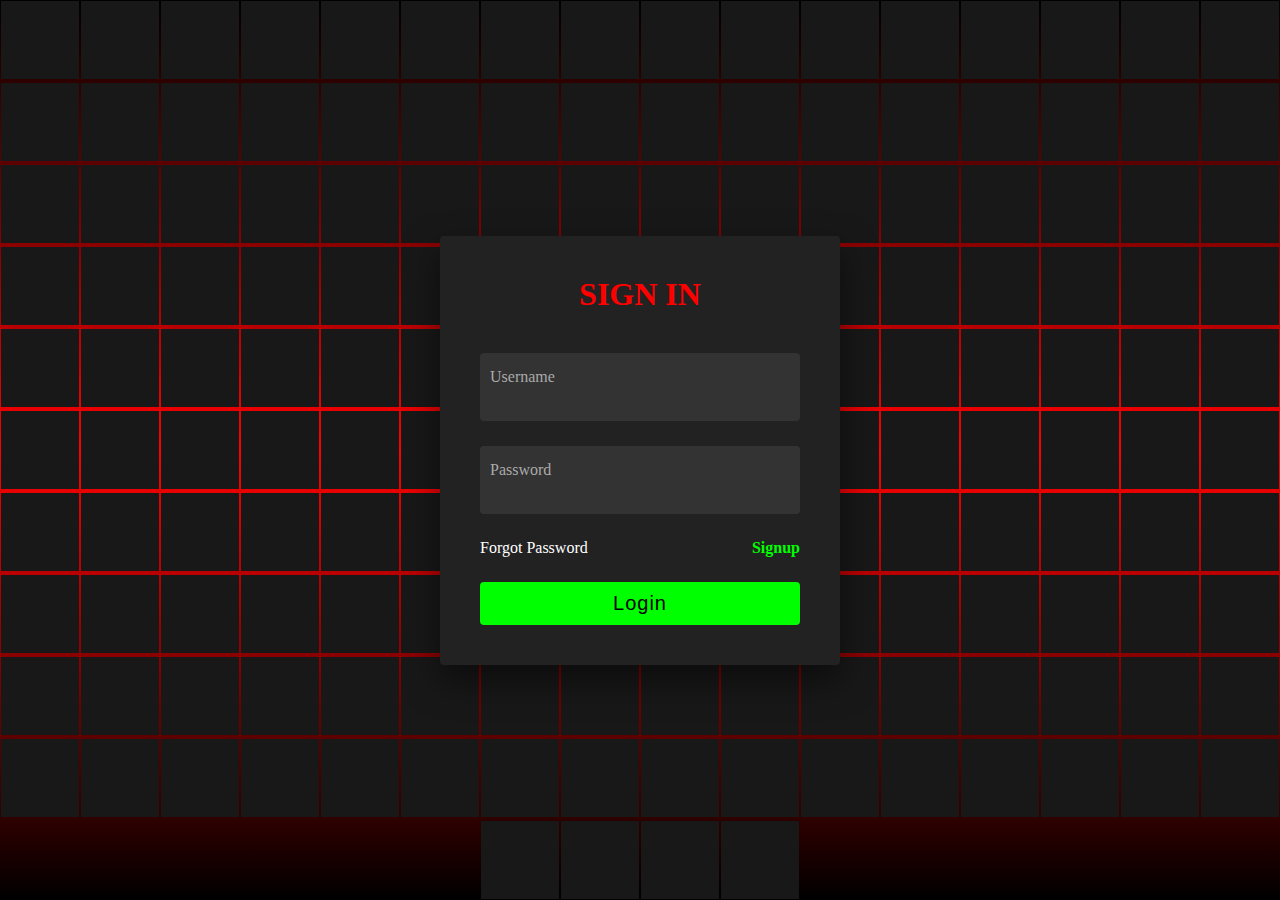
==== login.html @ a09cc737 "firstcommit - added css animations to login form." ====
<!DOCTYPE html>
<html lang="en">
<head>
    <meta charset="UTF-8">
    <meta http-equiv="X-UA-Compatible" content="IE=edge">
    <meta name="viewport" content="width=device-width, initial-scale=1.0">
    <link rel="stylesheet" href="login.css">
    <title>login</title>
</head>
<body>
    <section>
        <span></span>
        <span></span>
        <span></span>
        <span></span>
        <span></span>
        <span></span>
        <span></span>
        <span></span>
        <span></span>
        <span></span>
        <span></span>
        <span></span>
        <span></span>
        <span></span>
        <span></span>
        <span></span>
        <span></span>
        <span></span>
        <span></span>
        <span></span>
        <span></span>
        <span></span>
        <span></span>
        <span></span>
        <span></span>
        <span></span>
        <span></span>
        <span></span>
        <span></span>
        <span></span>
        <span></span>
        <span></span>
        <span></span>
        <span></span>
        <span></span>
        <span></span>
        <span></span>
        <span></span>
        <span></span>
        <span></span>
        <span></span>
        <span></span>
        <span></span>
        <span></span>
        <span></span>
        <span></span>
        <span></span>
        <span></span>
        <span></span>
        <span></span>
        <span></span>
        <span></span>
        <span></span>
        <span></span>
        <span></span>
        <span></span>
        <span></span>
        <span></span>
        <span></span>
        <span></span>
        <span></span>
        <span></span>
        <span></span>
        <span></span>
        <span></span>
        <span></span>
        <span></span>
        <span></span>
        <span></span>
        <span></span>
        <span></span>
        <span></span>
        <span></span>
        <span></span>
        <span></span>
        <span></span>
        <span></span>
        <span></span>
        <span></span>
        <span></span>
        <span></span>
        <span></span>
        <span></span>
        <span></span>
        <span></span>
        <span></span>
        <span></span>
        <span></span>
        <span></span>
        <span></span>
        <span></span>
        <span></span>
        <span></span>
        <span></span>
        <span></span>
        <span></span>
        <span></span>
        <span></span>
        <span></span>
        <span></span>
        <span></span>
        <span></span>
        <span></span>
        <span></span>
        <span></span>
        <span></span>
        <span></span>
        <span></span>
        <span></span>
        <span></span>
        <span></span>
        <span></span>
        <span></span>
        <span></span>
        <span></span>
        <span></span>
        <span></span>
        <span></span>
        <span></span>
        <span></span>
        <span></span>
        <span></span>
        <span></span>
        <span></span>
        <span></span>
        <span></span>
        <span></span>
        <span></span>
        <span></span>
        <span></span>
        <span></span>
        <span></span>
        <span></span>
        <span></span>
        <span></span>
        <span></span>
        <span></span>
        <span></span>
        <span></span>
        <span></span>
        <span></span>
        <span></span>
        <span></span>
        <span></span>
        <span></span>
        <span></span>
        <span></span>
        <span></span>
        <span></span>
        <span></span>
        <span></span>
        <span></span>
        <span></span>
        <span></span>
        <span></span>
        <span></span>
        <span></span>
        <span></span>
        <span></span>
        <span></span>
        <span></span>
        <span></span>
        <span></span>
        <span></span>
        <div class="signin">
            <div class="content">
                <h2>Sign In</h2>
                <div class="form">
                    <div class="inputBx">
                        <input type="text" required>
                        <i>Username</i>
                    </div>
                    <div class="inputBx">
                        <input type="password" required>
                        <i>Password</i>
                    </div>
                    <div class="links">
                        <a href="#">Forgot Password</a>

                        <a href="#">Signup</a>
                    </div>
                    <div class="inputBx">
                        <input type="submit" value="Login">
                    </div>
                </div>
            </div>
        </div>
    </section>
</body>
</html>
---- login.css ----
*{
    padding: 0;
    margin: 0;
    box-sizing: border-box;
}
body{
    display: flex;
    justify-content: center;
    align-items: center;
    min-height: 100vh;
    background: #000;
}
section{
    position: absolute;
    width: 100vw;
    height: 100vh;
    display: flex;
    justify-content: center;
    align-items: center;
    gap: 2px;
    flex-wrap: wrap;
    overflow: hidden;
}
section::before{
    content: "";
    position: absolute;
    width: 100%;
    height: 100%;
    background: linear-gradient(#000,#f00,#000);
    animation: animate 5s linear infinite;
}
@keyframes animate{
    0%{
        transform: translateY(-100%);
    }
    100%{
        transform: translateY(100%);
    }
}
section span{
    position: relative;
    display: block;
    width: calc(6.25vw - 2px);
    height: calc(6.25vw - 2px);
    background: #181818;
    z-index: 2;
    transition: 1.5s;
}
section span:hover{
    background: #f00;
    transition: 0s;
}
section .signin{
    position:absolute;
    width: 400px;
    background: #222;
    z-index: 1000;
    justify-content: center;
    align-items: center;
    padding: 40px;
    border-radius: 4px;
    box-shadow: 0 15px 35px rgba(0, 0, 0, 0.5);
}
section .signin .content{
    position: relative;
    width: 100%;
    display: flex;
    flex-direction: column;
    justify-content: center;
    align-items: center;
    gap: 40px;
}
section .signin .content h2{
    font-size: 2em;
    color: #f00;
    text-transform: uppercase;
}
section .signin .content .form{
    width: 100%;
    display: flex;
    flex-direction: column;
    gap: 25px;
}
section .signin .content .form .inputBx{
    position: relative;
    width: 100%;
}
section .signin .content .form .inputBx input{
    position: relative;
    width: 100%;
    background: #333;
    border: none;
    outline: none;
    padding: 25px;
    border-radius: 4px;
    color:  #fff;
    font-weight: 500;
    font-size: 1em;
    gap: 2px;
}
section .signin .content .form .inputBx i{
    position: absolute;
    left: 0;
    padding: 15px 10px;
    color: #aaa;
    font-style: normal;
    transition: 0.5s;
    pointer-events: none;
}
section .signin .content .form .inputBx input:focus~ i,
section .signin .content .form .inputBx input :valid~ i{
    transform: translateY(-7.5px);
    font-size: 0.8em;
    color: #fff;
}
section .signin .content .form .links{
    position: relative;
    width: 100%;
    display: flex;
    justify-content: space-between;
}
.signin .content .form .links a{
    color: #fff;
    text-decoration: none;
}
.signin .content .form .links a:nth-child(2)
{
    color: #0f0;
    font-weight: 600;
}
.signin .content .form .inputBx input[type="submit"]
{
    padding: 10px;
    background: #0f0;
    color: #000;
    font-size: 1.25em;
    letter-spacing: 0.05em;
    cursor: pointer;
}
@media(max-width: 900px)
{
    section span{
        width: calc(10vw - 2px);
        height: calc(10vw - 2px);
    }
}
@media(max-width: 600px)
{
    section span{
        width: calc(10vw - 2px);
        height: calc(10vw - 2px);
    }
}
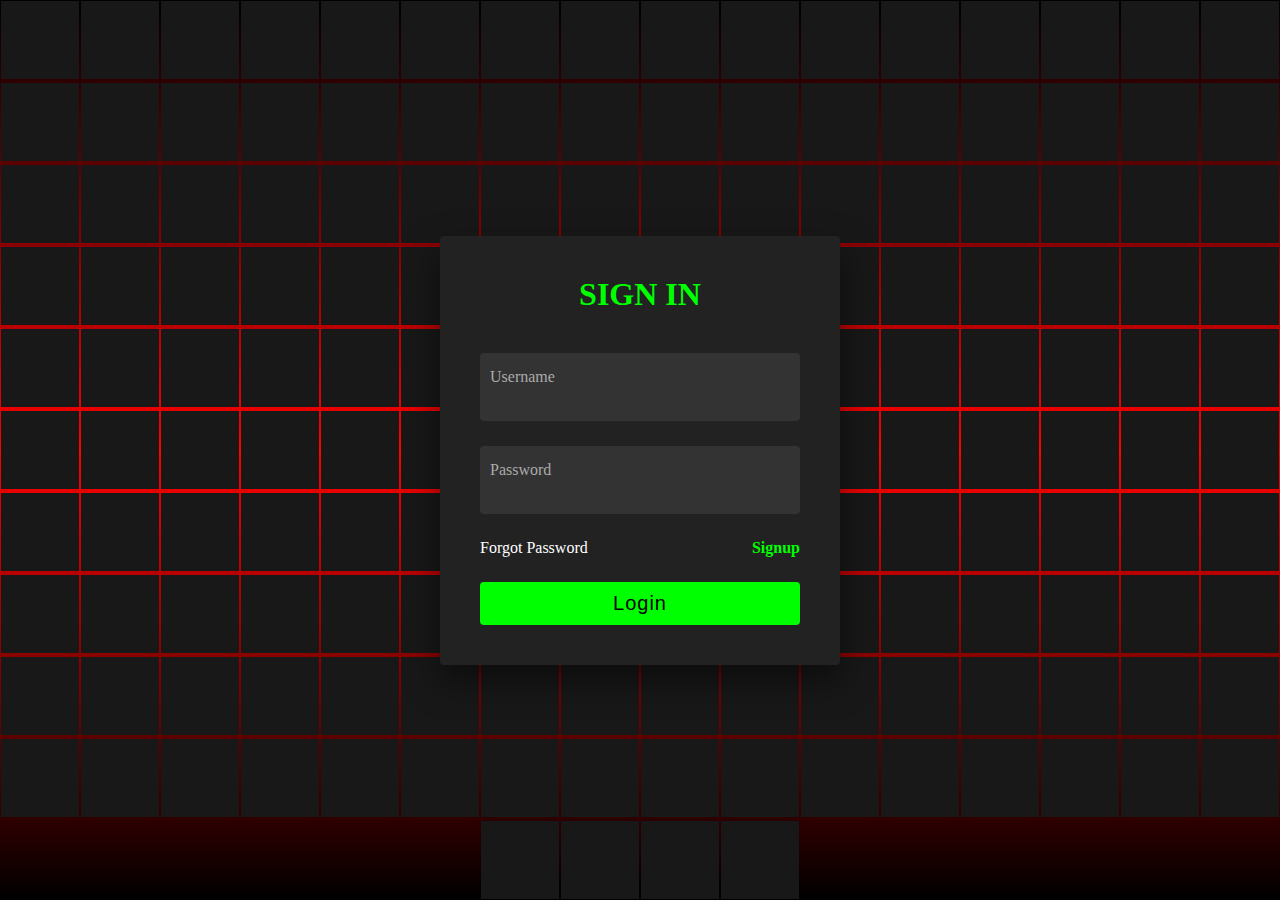
==== commit 622b9727: "I added css animations to my login form" ====
--- a/login.html
+++ b/login.html
@@ -5,7 +5,7 @@
     <meta http-equiv="X-UA-Compatible" content="IE=edge">
     <meta name="viewport" content="width=device-width, initial-scale=1.0">
     <link rel="stylesheet" href="login.css">
-    <title>login</title>
+    <title>Login</title>
 </head>
 <body>
     <section>
--- a/login.css
+++ b/login.css
@@ -72,7 +72,7 @@
 }
 section .signin .content h2{
     font-size: 2em;
-    color: #f00;
+    color: #0f0;
     text-transform: uppercase;
 }
 section .signin .content .form{
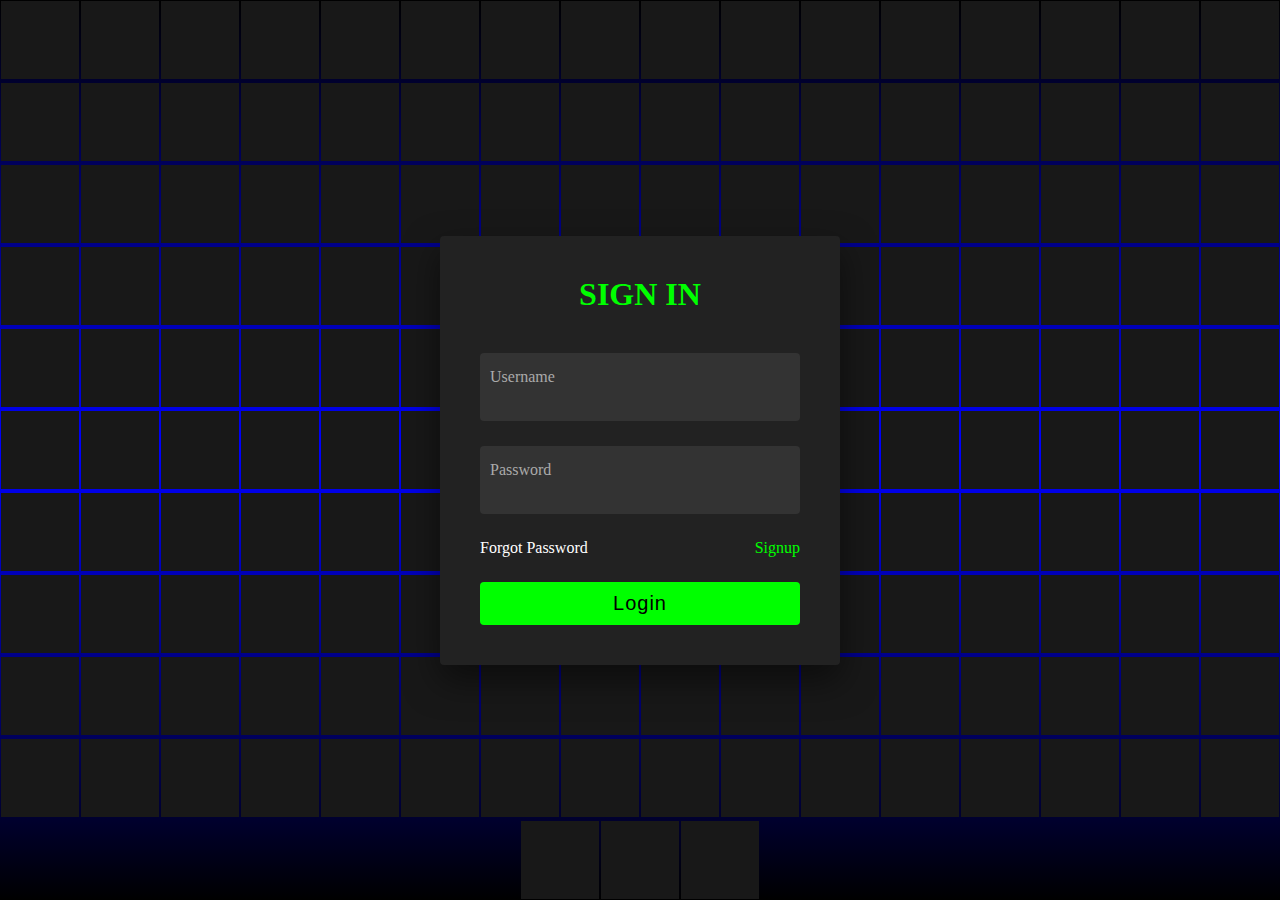
==== commit cf4edd93: "update" ====
--- a/login.html
+++ b/login.html
@@ -172,7 +172,6 @@
         <span></span>
         <span></span>
         <span></span>
-        <span></span>
         <div class="signin">
             <div class="content">
                 <h2>Sign In</h2>
--- a/login.css
+++ b/login.css
@@ -26,7 +26,7 @@
     position: absolute;
     width: 100%;
     height: 100%;
-    background: linear-gradient(#000,#f00,#000);
+    background: linear-gradient(#000,#00f,#000);
     animation: animate 5s linear infinite;
 }
 @keyframes animate{
@@ -47,7 +47,7 @@
     transition: 1.5s;
 }
 section span:hover{
-    background: #f00;
+    background: #0f0;
     transition: 0s;
 }
 section .signin{
@@ -126,7 +126,7 @@
 .signin .content .form .links a:nth-child(2)
 {
     color: #0f0;
-    font-weight: 600;
+    font-weight: 500;
 }
 .signin .content .form .inputBx input[type="submit"]
 {
@@ -150,4 +150,4 @@
         width: calc(10vw - 2px);
         height: calc(10vw - 2px);
     }
-}+}
